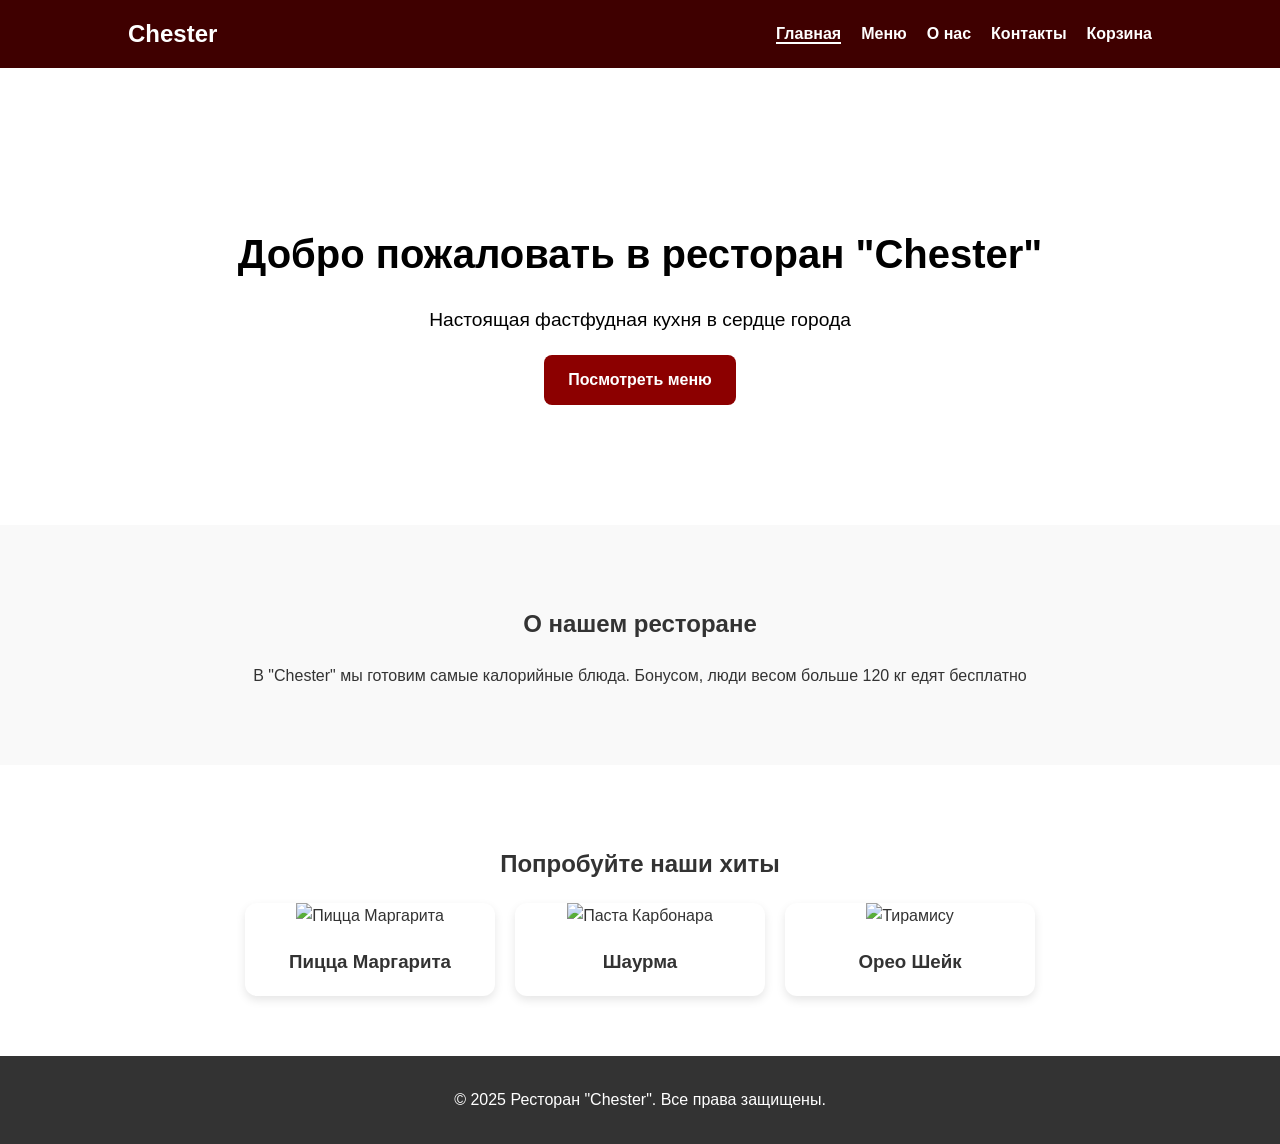
==== index.html @ 606f48c5 "добавленны картинки + ссылка на html меню" ====
<!DOCTYPE html>
<html lang="ru">
<head>
    <meta charset="UTF-8">
    <meta name="viewport" content="width=device-width, initial-scale=1.0">
    <title>Ресторан "Chester"</title>
    <link rel="stylesheet" href="styles.css">
    <link rel="preconnect" href="https://fonts.googleapis.com">
    <link rel="preconnect" href="https://fonts.gstatic.com" crossorigin>
    <link href="https://fonts.googleapis.com/css2?family=Montserrat:ital,wght@0,100..900;1,100..900&display=swap" rel="stylesheet">
</head>
<body>
    <!-- Шапка сайта -->
    <header>
        <div class="logo">Chester</div>
        <nav>
            <ul>
                <li><a href="index.html" class="active">Главная</a></li>
                <li><a href="menu.html">Меню</a></li>
                <li><a href="about.html">О нас</a></li>
                <li><a href="contacts.html">Контакты</a></li>
                <li><a href="cart.html">Корзина</a></li>
            </ul>
        </nav>
    </header>

    <!-- Главный баннер -->
    <section class="hero">
        <h1>Добро пожаловать в ресторан "Chester"</h1>
        <p>Настоящая фастфудная кухня в сердце города</p>
        <a href="menu.html" class="btn">Посмотреть меню</a>
    </section>

    <!-- О ресторане -->
    <section class="about">
        <h2>О нашем ресторане</h2>
        <p>
            В "Chester" мы готовим самые калорийные блюда.
            Бонусом, люди весом больше 120 кг едят бесплатно
        </p>
    </section>

    <!-- Популярные блюда -->
    <section class="popular">
        <h2>Попробуйте наши хиты</h2>
        <div class="cards">
            <div class="card">
                <img src="pizza.jpg" alt="Пицца Маргарита">
                <h3>Пицца Маргарита</h3>
            </div>
            <div class="card">
                <img src="shayrma.jpg" alt="Паста Карбонара">
                <h3>Шаурма</h3>
            </div>
            <div class="card">
                <img src="shake2.jpg" alt="Тирамису">
                <h3>Орео Шейк</h3>
            </div>
        </div>
    </section>

    <!-- Подвал -->
    <footer>
        <p>&copy; 2025 Ресторан "Chester". Все права защищены.</p>
    </footer>
</body>
</html>
---- styles.css ----
/* Общие стили */
body {
    font-family: Arial, sans-serif;
    margin: 0;
    padding: 0;
    color: #333;
    line-height: 1.6;
}

/* Шапка */
header {
    display: flex;
    justify-content: space-between;
    align-items: center;
    background: #3f0000;
    color: white;
    padding: 15px 10%;
}

header .logo {
    font-family: "Monteserrat", sans-serif;
    font-weight: 700;
    font-size: 1.5em;
}

nav ul {
    list-style: none;
    display: flex;
    gap: 20px;
    margin: 0;
    padding: 0;
}

nav a {
    color: white;
    text-decoration: none;
    font-weight: bold;
}

nav a.active,
nav a:hover {
    border-bottom: 2px solid white;
}

/* Герой-блок */
.hero {
    text-align: center;
    background: url("images/restaurant.jpg") no-repeat center center/cover;
    color: black;
    padding: 120px 20px;
}

.hero h1 {
    font-size: 2.5em;
    margin-bottom: 10px;
}

.hero p {
    font-size: 1.2em;
    margin-bottom: 20px;
}

.btn {
    display: inline-block;
    padding: 12px 24px;
    background: #8c0000;
    color: white;
    font-weight: bold;
    text-decoration: none;
    border-radius: 8px;
    transition: 0.3s;
}

.btn:hover {
    background: #590000;
}

/* Секции */
section {
    padding: 60px 10%;
    text-align: center;
}

.about {
    background: #f9f9f9;
}

/* Популярные блюда */
.cards {
    display: flex;
    justify-content: center;
    gap: 20px;
    flex-wrap: wrap;
}

.card {
    background: white;
    border-radius: 12px;
    box-shadow: 0 4px 10px rgba(0,0,0,0.1);
    overflow: hidden;
    width: 250px;
    transition: transform 0.3s;
}

.card:hover {
    transform: scale(1.05);
}

.card img {
    width: 100%;
    height: 160px;
    object-fit: cover;
}

/* Подвал */
footer {
    background: #333;
    color: white;
    text-align: center;
    padding: 15px;
}

/* Fonts */
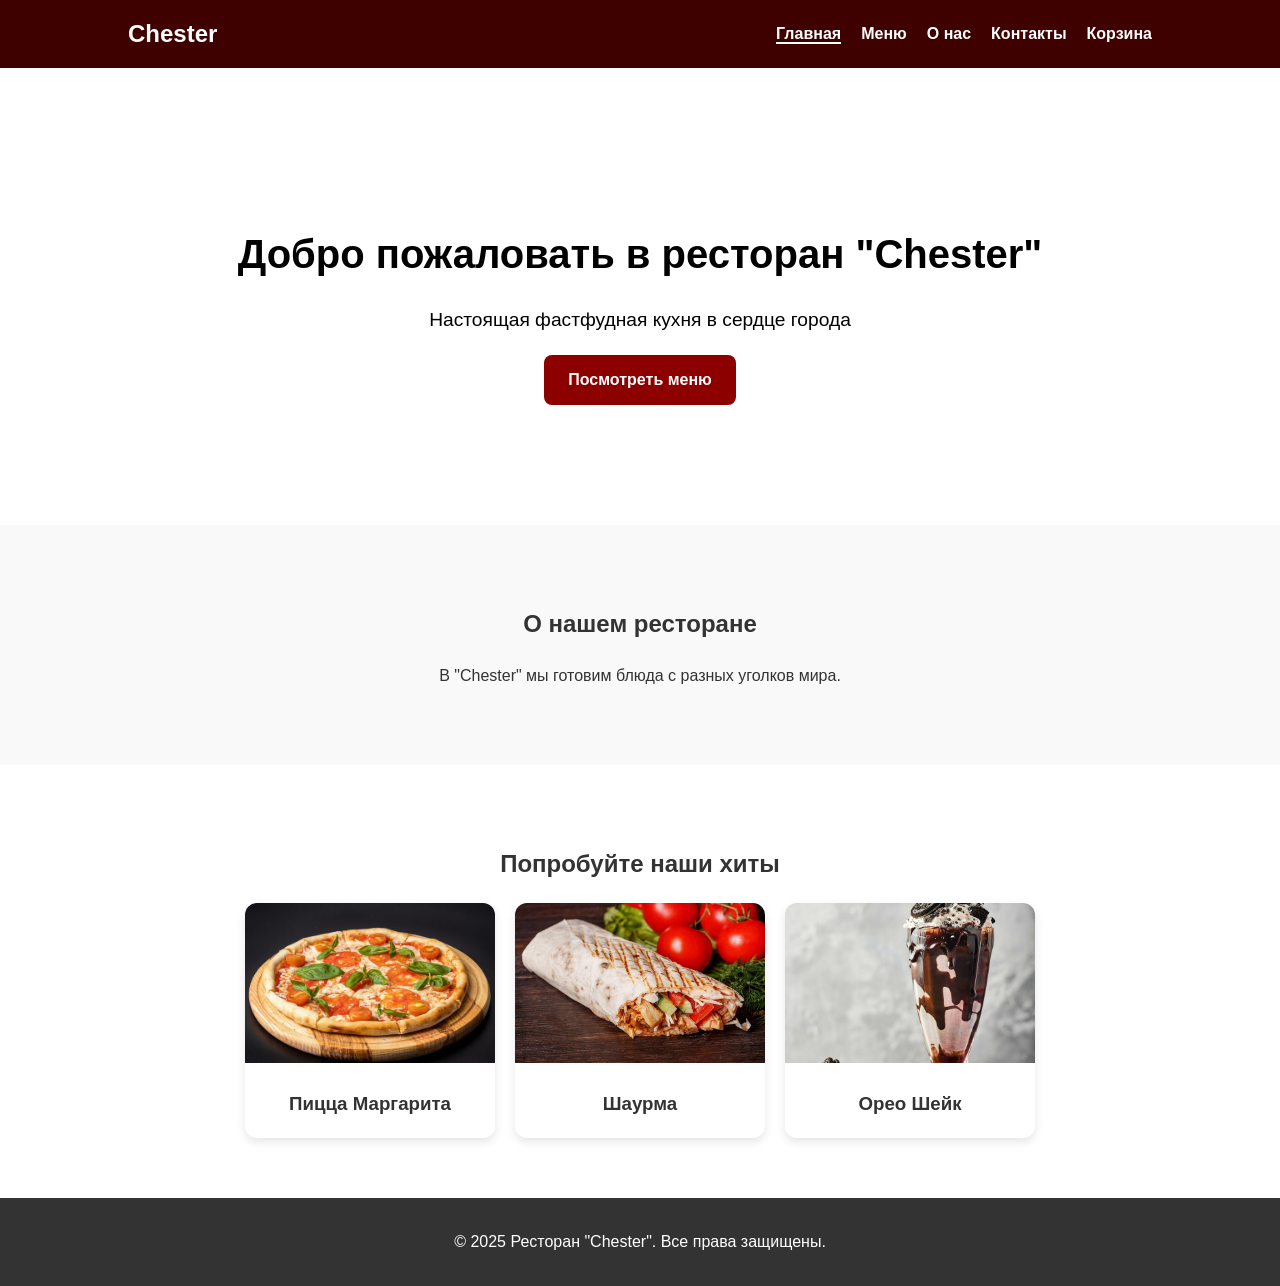
==== commit 78f6a9f3: "добавлены анимации наведения и бургер меню" ====
--- a/index.html
+++ b/index.html
@@ -13,7 +13,16 @@
     <!-- Шапка сайта -->
     <header>
         <div class="logo">Chester</div>
-        <nav>
+
+        <!-- Бургер -->
+        <div class="burger" id="burger">
+            <span></span>
+            <span></span>
+            <span></span>
+        </div>
+
+        <!-- Меню -->
+        <nav id="menu">
             <ul>
                 <li><a href="index.html" class="active">Главная</a></li>
                 <li><a href="menu.html">Меню</a></li>
@@ -35,8 +44,7 @@
     <section class="about">
         <h2>О нашем ресторане</h2>
         <p>
-            В "Chester" мы готовим самые калорийные блюда.
-            Бонусом, люди весом больше 120 кг едят бесплатно
+            В "Chester" мы готовим блюда с разных уголков мира.
         </p>
     </section>
 
@@ -49,11 +57,11 @@
                 <h3>Пицца Маргарита</h3>
             </div>
             <div class="card">
-                <img src="shayrma.jpg" alt="Паста Карбонара">
+                <img src="shayrma.jpg" alt="Шаурма">
                 <h3>Шаурма</h3>
             </div>
             <div class="card">
-                <img src="shake2.jpg" alt="Тирамису">
+                <img src="shake2.jpg" alt="Орео Шейк">
                 <h3>Орео Шейк</h3>
             </div>
         </div>
@@ -63,5 +71,24 @@
     <footer>
         <p>&copy; 2025 Ресторан "Chester". Все права защищены.</p>
     </footer>
+
+    <!-- Скрипт бургер-меню -->
+    <script>
+        const burger = document.getElementById('burger');
+        const menu = document.getElementById('menu');
+
+        burger.addEventListener('click', () => {
+            burger.classList.toggle('active');
+            menu.classList.toggle('active');
+        });
+
+        // Закрытие меню при клике на пункт (на мобильных)
+        document.querySelectorAll('#menu a').forEach(link => {
+            link.addEventListener('click', () => {
+                burger.classList.remove('active');
+                menu.classList.remove('active');
+            });
+        });
+    </script>
 </body>
 </html>
--- a/styles.css
+++ b/styles.css
@@ -9,6 +9,8 @@
 
 /* Шапка */
 header {
+    position: sticky;
+    top: 0;
     display: flex;
     justify-content: space-between;
     align-items: center;
@@ -102,6 +104,39 @@
     transition: transform 0.3s;
 }
 
+/* Стилизация контейнера */
+.custom-select {
+    position: relative;
+    width: 300px;
+    margin: 20px 0;
+}
+
+.custom-select select {
+    appearance: none; /* убираем стандартный стиль */
+    -webkit-appearance: none;
+    -moz-appearance: none;
+
+    width: 100%;
+    padding: 12px;
+    font-size: 16px;
+    border: 2px solid #8B0000;
+    border-radius: 8px;
+    background: white url("data:image/svg+xml;utf8,<svg fill='darkred' height='20' width='20' xmlns='http://www.w3.org/2000/svg'><polygon points='0,0 20,0 10,10'/></svg>") no-repeat right 10px center;
+    background-size: 16px;
+    cursor: pointer;
+    transition: 0.3s;
+}
+
+.custom-select select:hover {
+    border-color: #FFA500;
+}
+
+.custom-select select:focus {
+    outline: none;
+    border-color: #FFD700;
+    box-shadow: 0 0 5px rgba(255, 165, 0, 0.7);
+}
+
 .card:hover {
     transform: scale(1.05);
 }
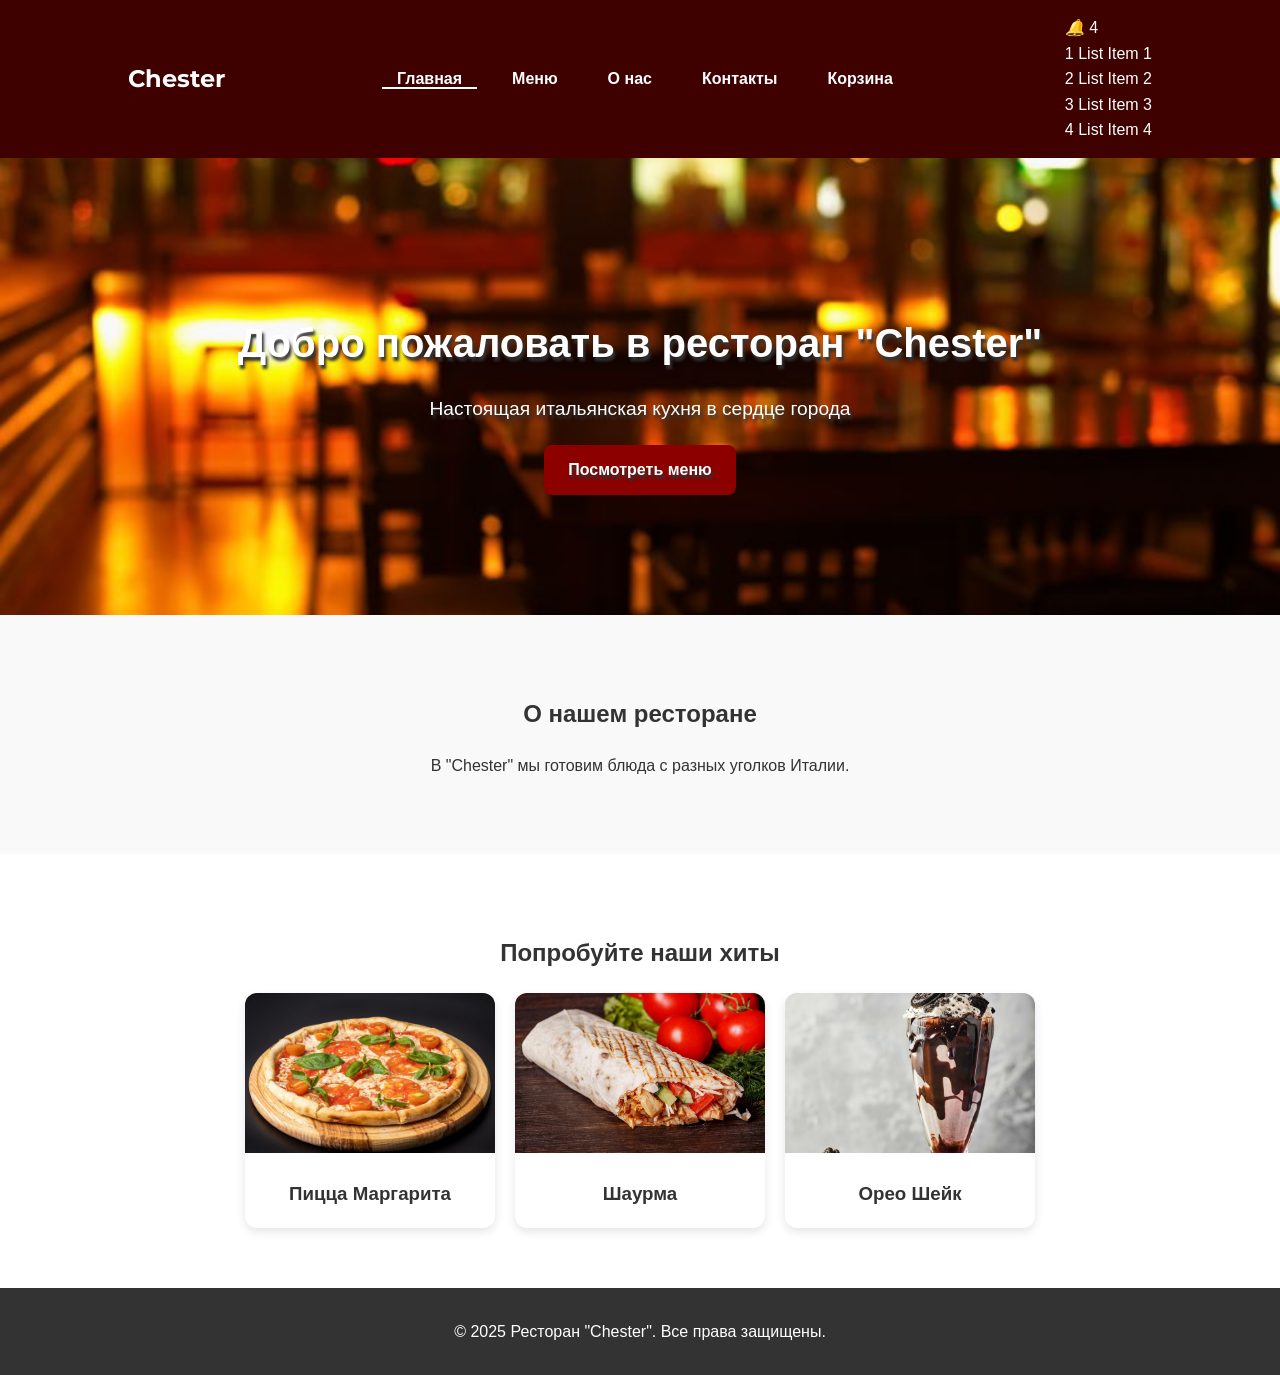
==== commit c9650b44: "изменения на главной странице" ====
--- a/index.html
+++ b/index.html
@@ -31,12 +31,24 @@
                 <li><a href="cart.html">Корзина</a></li>
             </ul>
         </nav>
+        <div class="notification">
+            <div class="icon">
+                <i class="bell">🔔</i>
+                <span class="count">4</span>
+            </div>
+            <div class="dropdown">
+                <div class="item">1  List Item 1</div>
+                <div class="item">2  List Item 2</div>
+                <div class="item">3  List Item 3</div>
+                <div class="item">4  List Item 4</div>
+            </div>
+        </div>
     </header>
 
     <!-- Главный баннер -->
     <section class="hero">
         <h1>Добро пожаловать в ресторан "Chester"</h1>
-        <p>Настоящая фастфудная кухня в сердце города</p>
+        <p>Настоящая итальянская кухня в сердце города</p>
         <a href="menu.html" class="btn">Посмотреть меню</a>
     </section>
 
@@ -44,7 +56,7 @@
     <section class="about">
         <h2>О нашем ресторане</h2>
         <p>
-            В "Chester" мы готовим блюда с разных уголков мира.
+            В "Chester" мы готовим блюда с разных уголков Италии.
         </p>
     </section>
 
--- a/styles.css
+++ b/styles.css
@@ -17,14 +17,36 @@
     background: #3f0000;
     color: white;
     padding: 15px 10%;
+    z-index: 1000;
 }
 
 header .logo {
-    font-family: "Monteserrat", sans-serif;
+    font-family: "Montserrat", sans-serif;
     font-weight: 700;
     font-size: 1.5em;
 }
 
+/* ---------- Бургер меню ---------- */
+.burger {
+    width: 30px;
+    height: 20px;
+    cursor: pointer;
+    position: relative;
+    display: flex;
+    flex-direction: column;
+    justify-content: space-between;
+    z-index: 1100;
+}
+
+.burger span {
+    display: block;
+    height: 3px;
+    background: white;
+    border-radius: 3px;
+    transition: 0.4s;
+}
+
+/* Панель меню */
 nav ul {
     list-style: none;
     display: flex;
@@ -44,11 +66,72 @@
     border-bottom: 2px solid white;
 }
 
-/* Герой-блок */
+/* Мобильное меню (скрытое по умолчанию) */
+nav {
+    position: fixed;
+    top: 0;
+    left: -260px;
+    height: 100vh;
+    background: white;
+    box-shadow: 2px 0 10px rgba(0,0,0,0.3);
+    display: flex;
+    flex-direction: column;
+    justify-content: center;
+    transition: left 0.4s ease;
+    z-index: 1000;
+}
+
+nav ul {
+    flex-direction: column;
+    align-items: flex-start;
+}
+
+nav a {
+    color: #3f0000;
+    padding: 15px 30px;
+    font-size: 1.2em;
+    width: 100%;
+    transition: background 0.3s, transform 0.3s;
+    opacity: 0;
+    transform: translateX(-20px);
+}
+
+/* Анимация появления пунктов */
+nav.active a {
+    opacity: 1;
+    transform: translateX(0);
+}
+nav.active a:nth-child(1) { transition-delay: 0.1s; }
+nav.active a:nth-child(2) { transition-delay: 0.2s; }
+nav.active a:nth-child(3) { transition-delay: 0.3s; }
+nav.active a:nth-child(4) { transition-delay: 0.4s; }
+
+nav a:hover {
+    background: #f0f0f0;
+}
+
+/* Активное состояние меню */
+nav.active {
+    left: 0;
+}
+
+/* Анимация бургера */
+.burger.active span:nth-child(1) {
+    transform: rotate(45deg) translateY(8px);
+}
+.burger.active span:nth-child(2) {
+    opacity: 0;
+}
+.burger.active span:nth-child(3) {
+    transform: rotate(-45deg) translateY(-8px);
+}
+
+/* ---------- Герой-блок ---------- */
 .hero {
     text-align: center;
-    background: url("images/restaurant.jpg") no-repeat center center/cover;
-    color: black;
+    background: url("restaurant.jpg") no-repeat center center/cover;
+    color: white;
+    text-shadow: 2px 4px 3px #333;
     padding: 120px 20px;
 }
 
@@ -76,6 +159,122 @@
 .btn:hover {
     background: #590000;
 }
+
+/* ТЕСТОВЫЕ КНОПКИ ДЛЯ ПРАКТИКИ*/
+
+.test-buttons {
+  display: flex;
+  gap: 20px;
+  justify-content: center;
+  align-items: center;
+  margin: 80px 0;
+  flex-wrap: wrap;
+}
+
+/* Общие базовые стили */
+.test-buttons button {
+  position: relative;
+  font-family: "Montserrat", sans-serif;
+  font-size: 16px;
+  font-weight: 600;
+  padding: 12px 28px;
+  color: white;
+  border: none;
+  cursor: pointer;
+  overflow: hidden;
+  border-radius: 10px;
+  transition: transform 0.3s ease, background-color 0.3s ease;
+}
+
+/* ====== 1. Подъём при наведении ====== */
+.test-btn1 {
+  background-color: #8e44ad;
+}
+.test-btn1:hover {
+  transform: translateY(-5px);
+  background-color: #9b59b6;
+}
+
+/* ====== 2. Скользящая подсветка ====== */
+.test-btn2 {
+  background-color: #e67e22;
+}
+.test-btn2::before {
+  content: "";
+  position: absolute;
+  top: 0;
+  left: -100%;
+  width: 100%;
+  height: 100%;
+  background: rgba(255,255,255,0.2);
+  transition: left 0.4s ease;
+}
+.test-btn2:hover::before {
+  left: 100%;
+}
+
+/* ====== 3. Рамка при наведении ====== */
+.test-btn3 {
+  background-color: #16a085;
+}
+.test-btn3::before,
+.test-btn3::after {
+  content: "";
+  position: absolute;
+  width: 0;
+  height: 2px;
+  background: white;
+  transition: all 0.3s ease;
+}
+.test-btn3::before {
+  top: 0;
+  left: 0;
+}
+.test-btn3::after {
+  bottom: 0;
+  right: 0;
+}
+.test-btn3:hover::before,
+.test-btn3:hover::after {
+  width: 100%;
+}
+.test-btn3:hover {
+  transform: scale(1.05);
+  background-color: #1abc9c;
+}
+
+/* ====== 4. Вращающийся градиент ====== */
+.test-btn4 {
+  background-color: #8e44ad;
+  z-index: 1;
+}
+.test-btn4::before {
+  content: "";
+  position: absolute;
+  top: -50%;
+  left: -50%;
+  width: 200%;
+  height: 200%;
+  background: conic-gradient(from 180deg, #ff6f61, #f1c40f, #16a085, #9b59b6, #ff6f61);
+  transform: rotate(0deg);
+  transition: transform 0.6s linear;
+  z-index: 0;
+}
+.test-btn4::after {
+  content: "";
+  position: absolute;
+  inset: 3px;
+  background-color: #8e44ad;
+  border-radius: 8px;
+  z-index: 1;
+}
+.test-btn4:hover::before {
+  transform: rotate(360deg);
+}
+.test-btn4:hover {
+  transform: scale(1.05);
+}
+
 
 /* Секции */
 section {
@@ -104,6 +303,16 @@
     transition: transform 0.3s;
 }
 
+.card:hover {
+    transform: scale(1.05);
+}
+
+.card img {
+    width: 100%;
+    height: 160px;
+    object-fit: cover;
+}
+
 /* Стилизация контейнера */
 .custom-select {
     position: relative;
@@ -112,7 +321,7 @@
 }
 
 .custom-select select {
-    appearance: none; /* убираем стандартный стиль */
+    appearance: none;
     -webkit-appearance: none;
     -moz-appearance: none;
 
@@ -137,16 +346,13 @@
     box-shadow: 0 0 5px rgba(255, 165, 0, 0.7);
 }
 
-.card:hover {
-    transform: scale(1.05);
-}
-
-.card img {
+.menu img{
     width: 100%;
     height: 160px;
     object-fit: cover;
 }
 
+
 /* Подвал */
 footer {
     background: #333;
@@ -157,3 +363,32 @@
 
 /* Fonts */
 
+/* ---------- Адаптивность ---------- */
+@media (min-width: 700px) {
+    .burger {
+        display: none;
+    }
+
+    nav {
+        position: static;
+        background: transparent;
+        height: auto;
+        flex-direction: row;
+        justify-content: flex-end;
+        box-shadow: none;
+        left: 0;
+    }
+
+    nav ul {
+        flex-direction: row;
+        align-items: center;
+    }
+
+    nav a {
+        color: white;
+        opacity: 1;
+        transform: translateX(0);
+        font-size: 1em;
+        padding: 0 15px;
+    }
+}
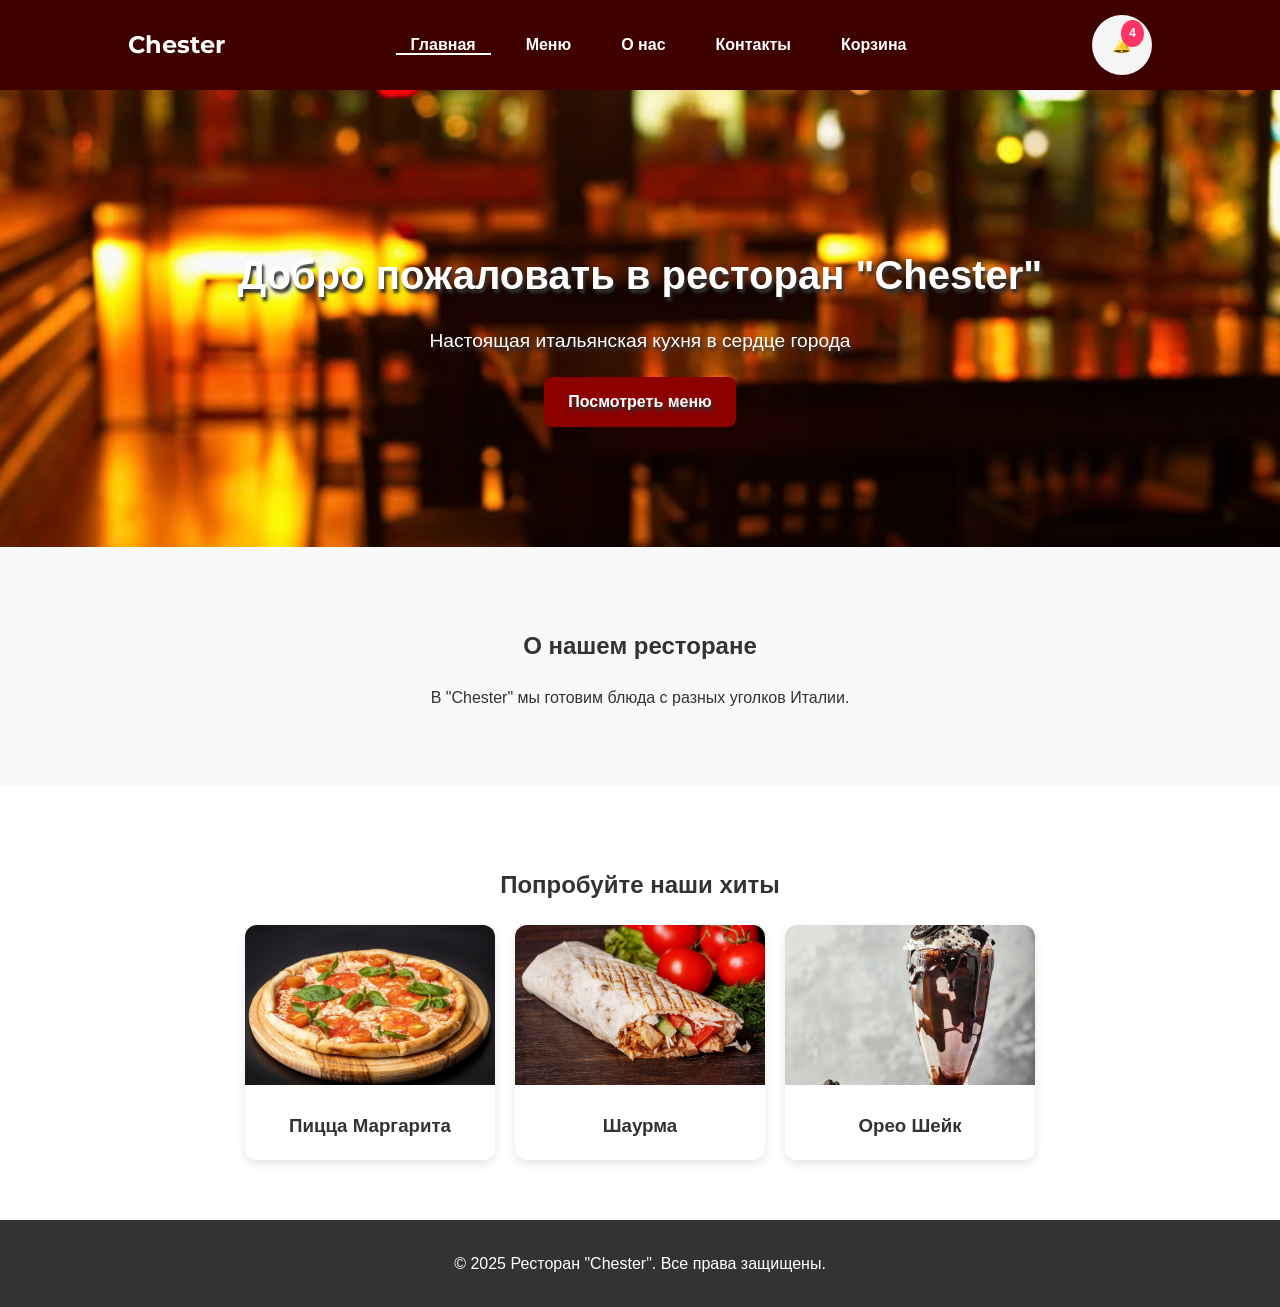
==== commit ea01722b: "логин через prompt" ====
--- a/index.html
+++ b/index.html
@@ -9,6 +9,41 @@
     <link rel="preconnect" href="https://fonts.gstatic.com" crossorigin>
     <link href="https://fonts.googleapis.com/css2?family=Montserrat:ital,wght@0,100..900;1,100..900&display=swap" rel="stylesheet">
 </head>
+
+<script>
+// ЗАДАНИЕ 1: Регистрация
+if (confirm("Желаете пройти регистрацию на сайте?")) {
+    alert("Круто!");
+} else {
+    alert("Попробуй ещё раз.");
+}
+</script>
+
+<script>
+// ЗАДАНИЕ 2: Логин и пароль через prompt
+
+let login = prompt("Введите логин:");
+
+if (login === null || login === "") {
+    alert("Отменено");
+} else if (login === "Админ") {
+
+    let pass = prompt("Введите пароль:");
+
+    if (pass === null || pass === "") {
+        alert("Отменено");
+    } else if (pass === "Я главный") {
+        alert("Здравствуйте!");
+    } else {
+        alert("Неверный пароль");
+    }
+
+} else {
+    alert("Я вас не знаю");
+}
+</script>
+
+
 <body>
     <!-- Шапка сайта -->
     <header>
--- a/styles.css
+++ b/styles.css
@@ -275,6 +275,83 @@
   transform: scale(1.05);
 }
 
+/* Колокол (уведомления) */
+.notification {
+  position: relative;
+}
+
+.icon {
+  background: #f5f5f5;
+  border-radius: 50%;
+  width: 60px;
+  height: 60px;
+  display: flex;
+  justify-content: center;
+  align-items: center;
+  cursor: pointer;
+  position: relative;
+  transition: transform 0.3s ease;
+}
+
+.icon:hover {
+  transform: scale(1.05);
+}
+
+.count {
+  background: #ff3366;
+  color: white;
+  font-weight: bold;
+  border-radius: 50%;
+  padding: 4px 8px;
+  font-size: 12px;
+  position: absolute;
+  top: 5px;
+  right: 8px;
+}
+
+.dropdown {
+  position: absolute;
+  top: 70px;
+  right: 0;
+  width: 220px;
+  background: #ffffff;
+  border-radius: 16px;
+  box-shadow: 0 8px 20px rgba(0,0,0,0.3);
+  overflow: hidden;
+  opacity: 0;
+  transform: translateY(-10px);
+  pointer-events: none;
+  transition: all 0.3s ease;
+}
+
+.notification:hover .dropdown {
+  opacity: 1;
+  transform: translateY(0);
+  pointer-events: auto;
+}
+
+.dropdown .item {
+  padding: 12px 16px;
+  display: flex;
+  align-items: center;
+  gap: 8px;
+  color: #333;
+  font-weight: 500;
+  border-bottom: 1px solid #eee;
+}
+
+.dropdown .item:last-child {
+  border-bottom: none;
+}
+
+.dropdown .item.active {
+  background-color: #f3f3f3;
+  font-weight: bold;
+}
+
+.dropdown .item:hover {
+  background-color: #8a0707;
+}
 
 /* Секции */
 section {
@@ -352,6 +429,237 @@
     object-fit: cover;
 }
 
+/* ---------- СЕКЦИЯ О НАС ---------- */
+.about-section {
+    padding: 60px 10%;
+    background: #f9f9f9;
+}
+
+.about-content {
+    display: flex;
+    flex-wrap: wrap;
+    align-items: center;
+    justify-content: center;
+    gap: 40px;
+}
+
+.about-image {
+    width: 400px;
+    border-radius: 12px;
+    box-shadow: 0 6px 15px rgba(0, 0, 0, 0.15);
+    transition: transform 0.4s ease, box-shadow 0.4s ease;
+}
+
+.about-image:hover {
+    transform: scale(1.05);
+    box-shadow: 0 10px 25px rgba(139, 0, 0, 0.3);
+}
+
+.about-text {
+    max-width: 600px;
+    text-align: left;
+}
+
+.about-text h2 {
+    color: #8c0000;
+    margin-bottom: 10px;
+}
+
+.about-text p {
+    margin-bottom: 20px;
+    line-height: 1.6;
+}
+
+/* ---------- СЕКЦИЯ КОМАНДЫ ---------- */
+.team {
+    padding: 60px 10%;
+    background: #fff;
+    text-align: center;
+}
+
+.team-grid {
+    display: flex;
+    flex-wrap: wrap;
+    justify-content: center;
+    gap: 30px;
+    margin-top: 30px;
+}
+
+.team-member {
+    position: relative;
+    overflow: hidden;
+    width: 280px;
+    border-radius: 12px;
+    box-shadow: 0 4px 10px rgba(0,0,0,0.1);
+    transition: transform 0.3s ease;
+}
+
+.team-member:hover {
+    transform: translateY(-10px);
+}
+
+/* Фото сотрудников */
+.team-member img {
+    width: 100%;
+    height: 360px;
+    object-fit: cover;
+    display: block;
+    border-radius: 12px;
+    transition: transform 0.4s ease;
+}
+
+/* Наплывающий красный градиент при наведении */
+.team-member::before {
+    content: "";
+    position: absolute;
+    inset: 0;
+    background: linear-gradient(180deg, rgba(139, 0, 0, 0.6), rgba(139, 0, 0, 0.85));
+    opacity: 0;
+    transform: scale(1.1);
+    transition: opacity 0.4s ease, transform 0.4s ease;
+    border-radius: 12px;
+}
+
+/* Текст поверх картинки */
+.team-member h3, 
+.team-member p {
+    position: absolute;
+    left: 50%;
+    transform: translateX(-50%);
+    color: white;
+    opacity: 0;
+    transition: opacity 0.4s ease, transform 0.4s ease;
+}
+
+.team-member h3 {
+    top: 45%;
+    font-size: 1.4em;
+    font-weight: 700;
+}
+
+.team-member p {
+    padding: 25px;
+    top: 60%;
+    font-size: 1em;
+}
+
+/* Анимация при наведении */
+.team-member:hover::before {
+    opacity: 1;
+    transform: scale(1);
+}
+
+.team-member:hover h3,
+.team-member:hover p {
+    opacity: 1;
+    transform: translate(-50%, 0);
+}
+
+/* Адаптивность */
+@media (max-width: 768px) {
+    .about-content {
+        flex-direction: column;
+        text-align: center;
+    }
+
+    .about-image {
+        width: 100%;
+        max-width: 500px;
+    }
+
+    .team-grid {
+        flex-direction: column;
+    }
+}
+
+/* ----- Контактная форма — стиль ----- */
+
+.contact-form form {
+    display: flex;
+    flex-direction: column;
+    gap: 15px;
+}
+
+.contact-form button {
+    width: 100%;
+}
+
+.contact-form input,
+.contact-form textarea {
+    width: 100%;
+    padding: 14px 16px;
+    border: 2px solid #ddd;
+    border-radius: 10px;
+    font-size: 16px;
+    font-family: inherit;
+    transition: 0.3s;
+}
+
+.contact-form input:focus,
+.contact-form textarea:focus {
+    border-color: #ff3b2f;
+    box-shadow: 0 0 5px rgba(255, 59, 47, 0.4);
+}
+
+.contact-form button {
+    padding: 14px;
+    border: none;
+    background: #ff3b2f;
+    color: white;
+    font-size: 17px;
+    border-radius: 10px;
+    cursor: pointer;
+    transition: 0.3s;
+    font-weight: 600;
+}
+
+.contact-form button:hover {
+    background: #e23329;
+    transform: translateY(-2px);
+}
+
+.contact-form button:disabled {
+    background: #aaa;
+    cursor: default;
+    transform: none;
+}
+
+/* Уведомление об успешной отправке */
+.form-success {
+    margin-top: 20px;
+    padding: 15px;
+    background: #e0ffe4;
+    border-left: 5px solid #2ecc71;
+    border-radius: 8px;
+    color: #1f7a3a;
+    font-size: 16px;
+    font-weight: 500;
+    opacity: 0;
+    transform: translateY(10px);
+    transition: 0.4s;
+}
+
+.form-success.show {
+    opacity: 1;
+    transform: translateY(0);
+}
+
+/* Галочка-анимация */
+.checkmark {
+    display: inline-block;
+    font-weight: bold;
+    margin-right: 5px;
+    opacity: 0;
+    transform: scale(0.3);
+    transition: 0.3s;
+}
+
+.checkmark.show {
+    opacity: 1;
+    transform: scale(1);
+}
+
+
 
 /* Подвал */
 footer {
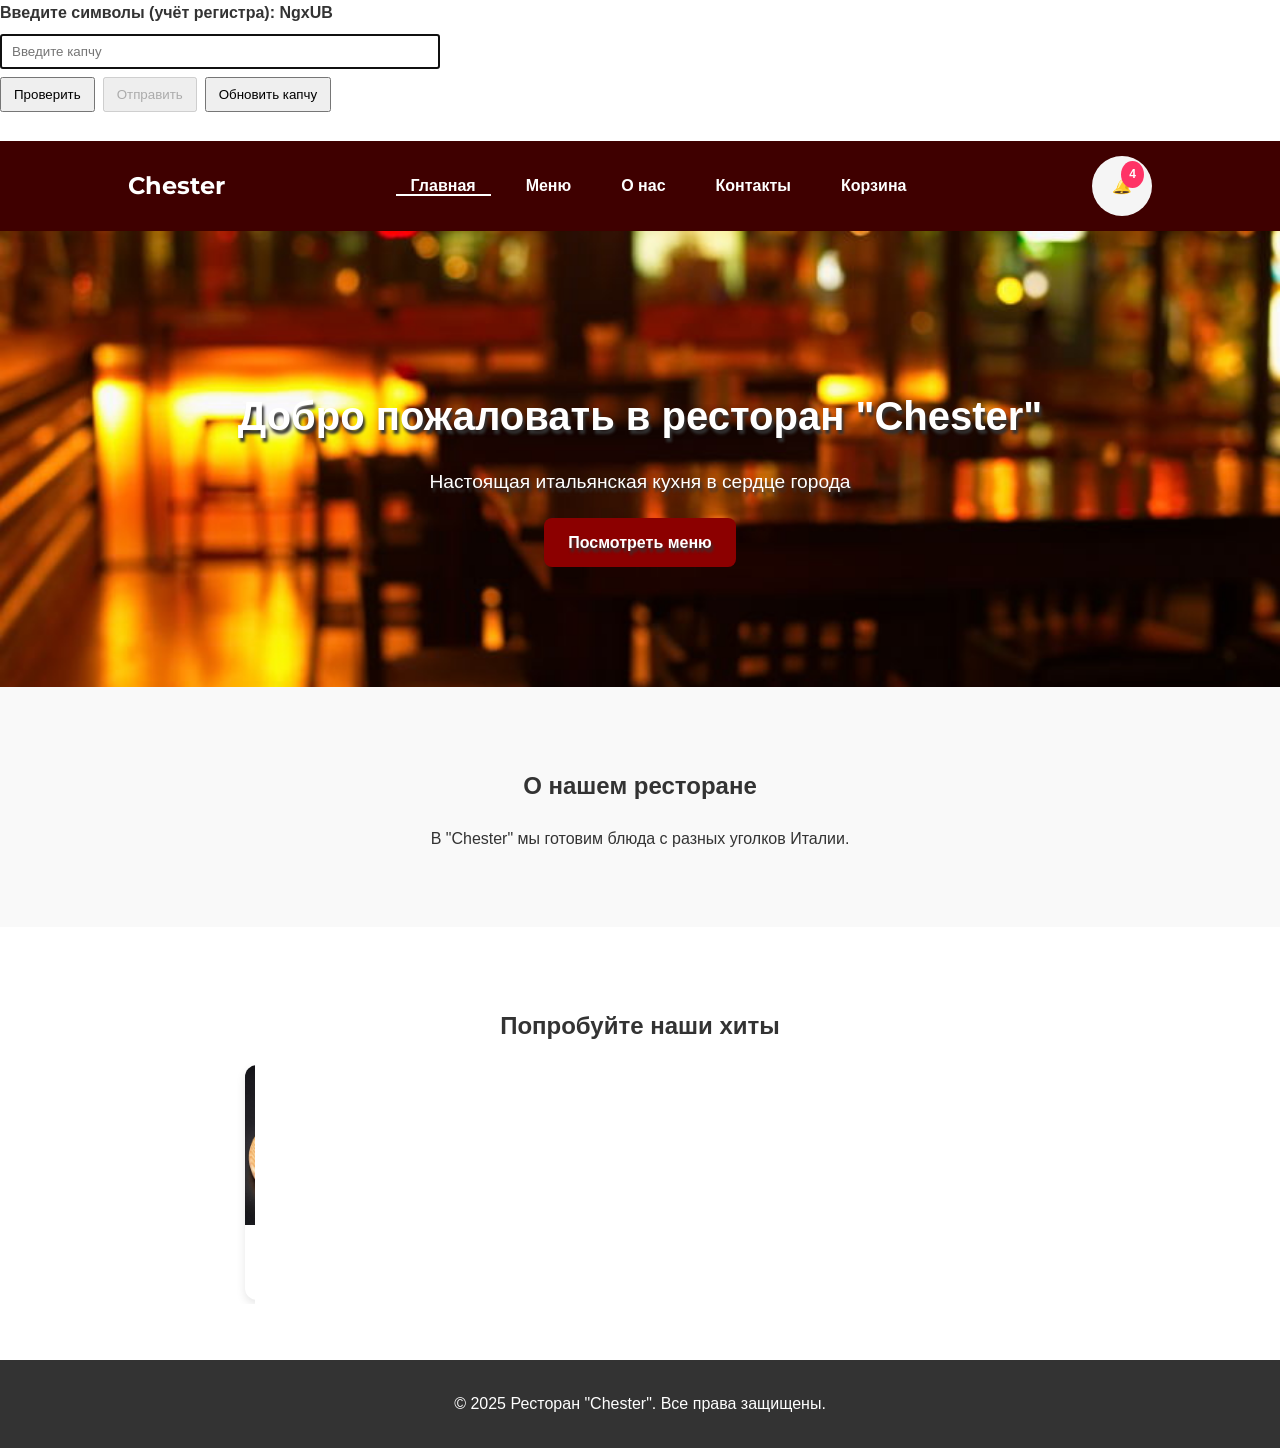
==== commit 63aecf1c: "добавлена капча" ====
--- a/index.html
+++ b/index.html
@@ -41,6 +41,160 @@
 } else {
     alert("Я вас не знаю");
 }
+</script>
+
+<!-- CAPTCHA: letters -> if wrong -> math captcha -->
+<div id="captchaWrap" style="max-width:440px">
+  <div id="captchaBox" style="margin-bottom:8px; font-weight:600;"></div>
+
+  <input id="captchaInput" type="text" placeholder="Введите капчу" autocomplete="off"
+         style="padding:8px 10px; width:100%; box-sizing:border-box; margin-bottom:8px;" />
+
+  <div style="display:flex; gap:8px; align-items:center">
+    <button id="checkBtn" type="button" style="padding:8px 12px">Проверить</button>
+    <button id="sendBtn" disabled type="button" style="padding:8px 12px">Отправить</button>
+    <button id="refreshBtn" type="button" style="padding:8px 12px">Обновить капчу</button>
+  </div>
+
+  <div id="error" style="color:#b00020; margin-top:10px; min-height:1.2em;"></div>
+</div>
+
+<script>
+/* утилита: возвращает true, если объект пустой */
+function isEmpty(obj) {
+  for (let k in obj) return false;
+  return true;
+}
+
+/* Элементы */
+const captchaBox = document.getElementById('captchaBox');
+const input = document.getElementById('captchaInput');
+const checkBtn = document.getElementById('checkBtn');
+const sendBtn = document.getElementById('sendBtn');
+const refreshBtn = document.getElementById('refreshBtn');
+const errorDiv = document.getElementById('error');
+
+let currentCaptcha = '';
+let mode = 'letters'; // 'letters' или 'math'
+
+/* Генерация буквенной капчи (смешанный регистр, без похожих символов) */
+function generateLettersCaptcha(len = 5) {
+  const chars = 'ABCDEFGHJKLMNPQRSTUVWXYZabcdefghijkmnpqrstuvwxyz'; // без 0 O I l
+  let s = '';
+  for (let i = 0; i < len; i++) {
+    s += chars[Math.floor(Math.random() * chars.length)];
+  }
+  currentCaptcha = s;
+  mode = 'letters';
+  captchaBox.textContent = `Введите символы (учёт регистра): ${s}`;
+  input.value = '';
+  errorDiv.textContent = '';
+  sendBtn.disabled = true;
+  input.focus();
+}
+
+/* Генерация математической капчи: N + M */
+function generateMathCaptcha() {
+  const a = Math.floor(Math.random() * 9) + 1; // 1..9
+  const b = Math.floor(Math.random() * 9) + 1;
+  currentCaptcha = String(a + b); // ответ в виде строки
+  mode = 'math';
+  captchaBox.textContent = `Решите пример: ${a} + ${b} = ?`;
+  input.value = '';
+  errorDiv.textContent = '';
+  sendBtn.disabled = true;
+  input.focus();
+}
+
+/* обновить капчу (по умолчанию - буквенная) */
+function refreshCaptcha() {
+  generateLettersCaptcha();
+}
+
+/* Проверка ввода.
+   Для букв: проверяем только если длина ввода === длине капчи (чтобы не ругаться по первому символу).
+   Для числовой: можно проверять при любом вводе, но лучше при нажатии "Проверить" или когда строка не пустая.
+*/
+function validateInputTry() {
+  const val = input.value.trim();
+
+  // защита: пустой ввод
+  if (val === '') {
+    errorDiv.textContent = '';
+    sendBtn.disabled = true;
+    return;
+  }
+
+  if (mode === 'letters') {
+    // сравнение строгое, с учётом регистра
+    if (val.length < currentCaptcha.length) {
+      // ещё рано — не показываем ошибку
+      errorDiv.textContent = '';
+      sendBtn.disabled = true;
+      return;
+    }
+
+    if (val === currentCaptcha) {
+      errorDiv.style.color = 'green';
+      errorDiv.textContent = 'Капча введена верно — можно отправлять.';
+      sendBtn.disabled = false;
+    } else {
+      // неверно — переключаем на математическую капчу
+      errorDiv.style.color = '#b00020';
+      errorDiv.textContent = 'Неверно! Переходим к математической капче...';
+      sendBtn.disabled = true;
+
+      // небольшая пауза — чтобы пользователь увидел сообщение, затем сменим капчу
+      setTimeout(() => {
+        generateMathCaptcha();
+      }, 900);
+    }
+  } else if (mode === 'math') {
+    // для math: сравнить численно (позволяем вводить пробелы)
+    if (val === currentCaptcha) {
+      errorDiv.style.color = 'green';
+      errorDiv.textContent = 'Капча пройдена — можно отправлять.';
+      sendBtn.disabled = false;
+    } else {
+      errorDiv.style.color = '#b00020';
+      errorDiv.textContent = 'Неверный ответ. Попробуйте снова или обновите капчу.';
+      sendBtn.disabled = true;
+      // не переключаем обратно автоматически — даём шанс попробовать ещё раз
+    }
+  }
+}
+
+/* Обработчики */
+input.addEventListener('input', () => {
+  // при вводе не валидируем немедленно, только вызываем "предпроверку" (validateInputTry)
+  validateInputTry();
+});
+
+input.addEventListener('keydown', (e) => {
+  if (e.key === 'Enter') {
+    // нажали Enter — проверьте сейчас
+    e.preventDefault();
+    validateInputTry();
+  }
+});
+
+checkBtn.addEventListener('click', () => {
+  validateInputTry();
+});
+
+refreshBtn.addEventListener('click', () => {
+  refreshCaptcha();
+});
+
+/* Пример "отправки" */
+sendBtn.addEventListener('click', () => {
+  alert('Форма отправлена (симуляция).');
+  // после отправки можно обновить капчу
+  generateLettersCaptcha();
+});
+
+/* Инициализация первой капчи */
+generateLettersCaptcha();
 </script>
 
 
--- a/styles.css
+++ b/styles.css
@@ -163,6 +163,7 @@
 /* ТЕСТОВЫЕ КНОПКИ ДЛЯ ПРАКТИКИ*/
 
 .test-buttons {
+    padding: 5px;
   display: flex;
   gap: 20px;
   justify-content: center;
@@ -659,6 +660,29 @@
     transform: scale(1);
 }
 
+.like-box {
+    display: flex;
+    justify-content: center;
+    margin-top: 40px;
+}
+
+.like-btn {
+    font-size: 20px;
+    padding: 15px 40px;
+    background: white;
+    border: 2px solid #ff4a4a;
+    border-radius: 12px;
+    cursor: pointer;
+    transition: 0.3s;
+}
+
+.like-btn.active {
+    background: #ff4a4a;
+    color: white;
+    border-color: #ff4a4a;
+    transform: scale(1.05);
+}
+
 
 
 /* Подвал */
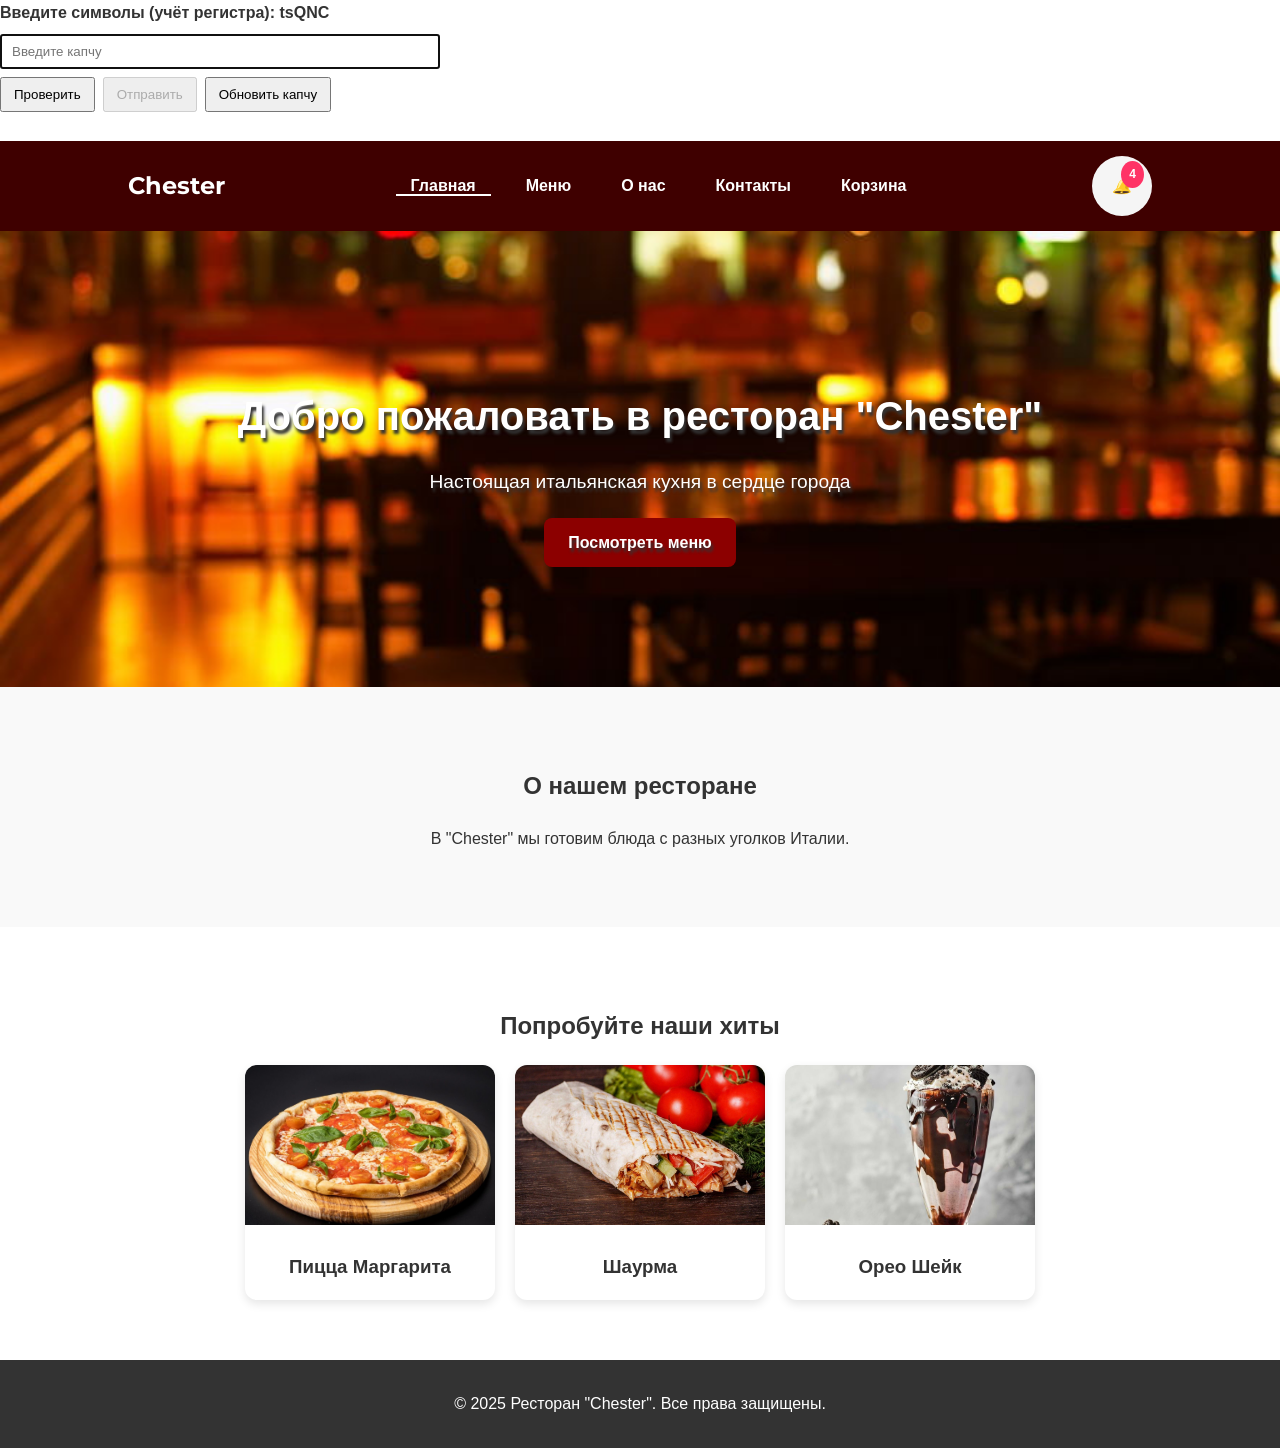
==== commit e7c76981: "правки" ====
--- a/index.html
+++ b/index.html
@@ -43,7 +43,7 @@
 }
 </script>
 
-<!-- CAPTCHA: letters -> if wrong -> math captcha -->
+<!-- CAPTCHA -->
 <div id="captchaWrap" style="max-width:440px">
   <div id="captchaBox" style="margin-bottom:8px; font-weight:600;"></div>
 
@@ -79,7 +79,7 @@
 
 /* Генерация буквенной капчи (смешанный регистр, без похожих символов) */
 function generateLettersCaptcha(len = 5) {
-  const chars = 'ABCDEFGHJKLMNPQRSTUVWXYZabcdefghijkmnpqrstuvwxyz'; // без 0 O I l
+  const chars = 'ABCDEFGHJKLMNPQRSTUVWXYZabcdefghijkmnpqrstuvwxyz';
   let s = '';
   for (let i = 0; i < len; i++) {
     s += chars[Math.floor(Math.random() * chars.length)];
@@ -128,7 +128,6 @@
   if (mode === 'letters') {
     // сравнение строгое, с учётом регистра
     if (val.length < currentCaptcha.length) {
-      // ещё рано — не показываем ошибку
       errorDiv.textContent = '';
       sendBtn.disabled = true;
       return;
@@ -188,7 +187,7 @@
 
 /* Пример "отправки" */
 sendBtn.addEventListener('click', () => {
-  alert('Форма отправлена (симуляция).');
+  alert('Форма отправлена');
   // после отправки можно обновить капчу
   generateLettersCaptcha();
 });
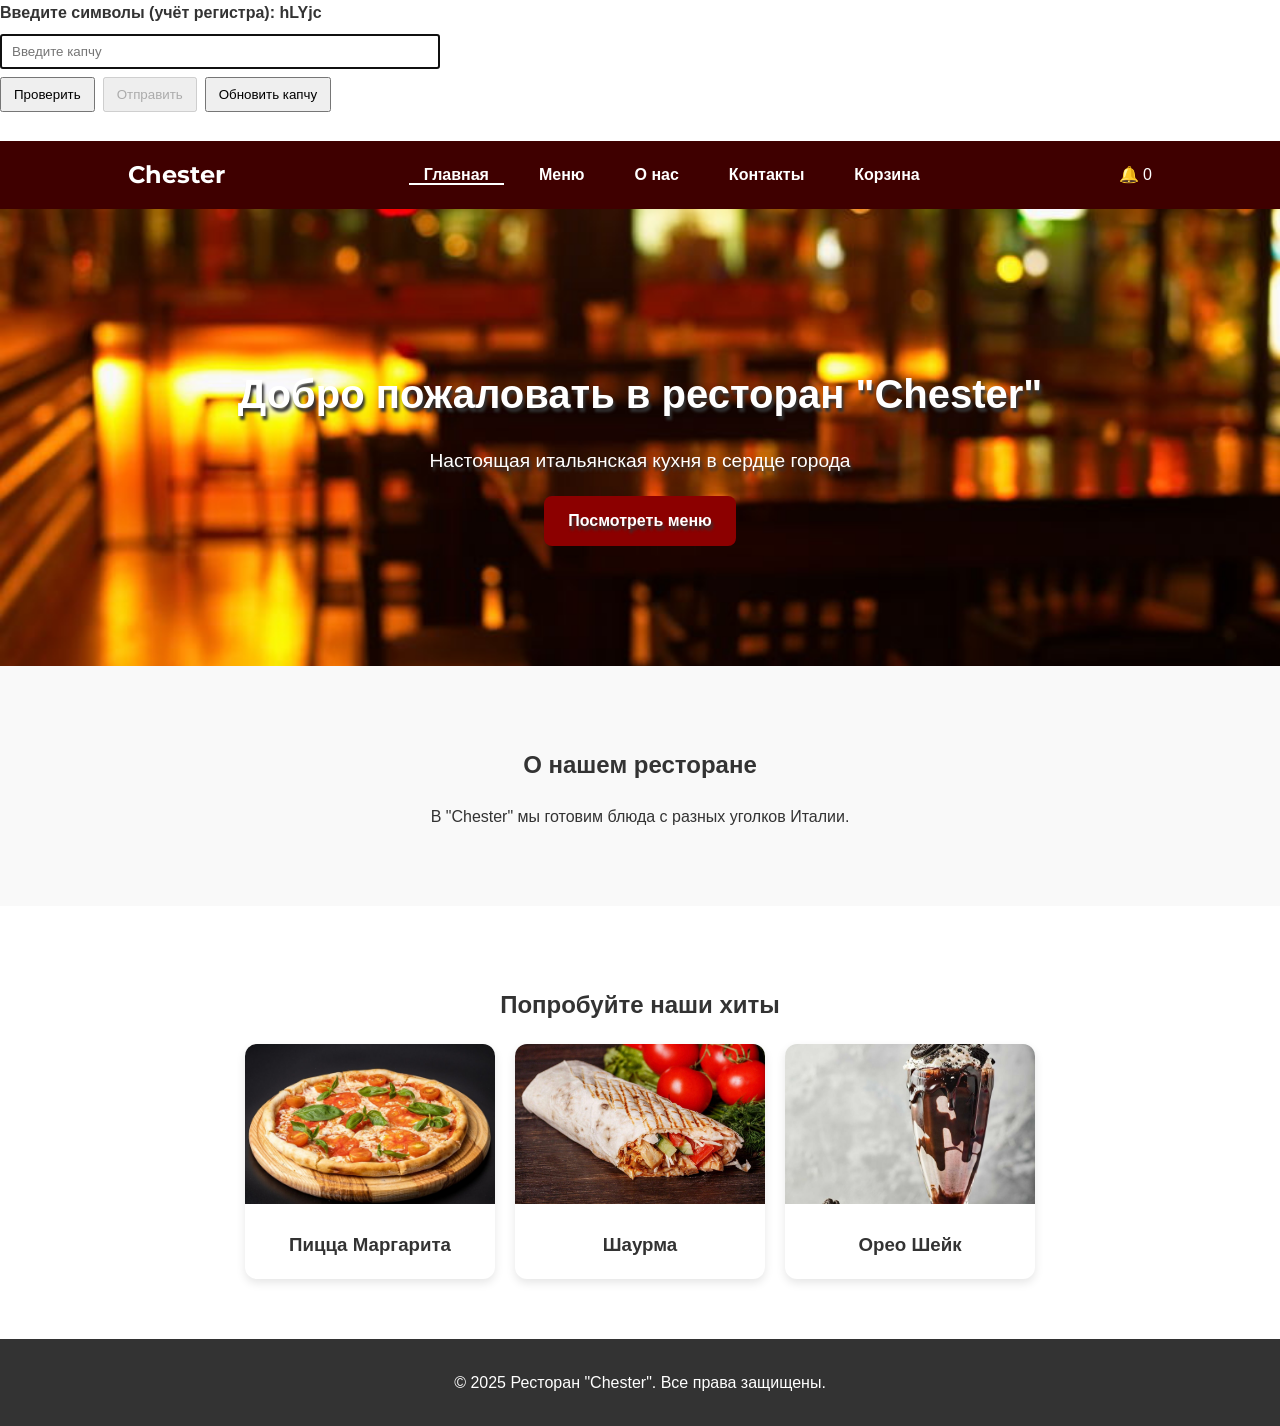
==== commit cb3ded31: "нотификейшн" ====
--- a/index.html
+++ b/index.html
@@ -219,18 +219,15 @@
                 <li><a href="cart.html">Корзина</a></li>
             </ul>
         </nav>
-        <div class="notification">
-            <div class="icon">
-                <i class="bell">🔔</i>
-                <span class="count">4</span>
-            </div>
-            <div class="dropdown">
-                <div class="item">1  List Item 1</div>
-                <div class="item">2  List Item 2</div>
-                <div class="item">3  List Item 3</div>
-                <div class="item">4  List Item 4</div>
-            </div>
-        </div>
+        <div class="notifications-panel">
+          <div id="notify-btn" class="notify-button">
+            🔔
+            <span id="notify-count" class="notify-count">0</span>
+          </div>
+
+        <div id="notifications-list" class="notifications-list"></div>
+</div>
+
     </header>
 
     <!-- Главный баннер -->
@@ -290,5 +287,48 @@
             });
         });
     </script>
+<script>
+// ====== УВЕДОМЛЕНИЯ ======
+let notifyCount = 0;
+let intervalId;
+
+// Функция добавления уведомления
+function showNotification(text) {
+    const box = document.getElementById("notifications-list");
+
+    const elem = document.createElement("div");
+    elem.className = "notification-item";
+    elem.textContent = text;
+
+    box.appendChild(elem);
+
+    // исчезает через 1.5 сек
+    setTimeout(() => elem.remove(), 1500);
+}
+
+// Старт авто-уведомлений каждые 3 секунды
+function startNotifications() {
+    intervalId = setInterval(() => {
+        notifyCount++;
+        document.getElementById("notify-count").textContent = notifyCount;
+
+        showNotification("Новое уведомление #" + notifyCount);
+    }, 3000);
+}
+
+startNotifications();
+
+// Пауза уведомлений на 10 сек
+document.getElementById("notify-btn").addEventListener("click", () => {
+    clearInterval(intervalId);
+    showNotification("Пауза на 10 секунд...");
+
+    setTimeout(() => {
+        startNotifications();
+        showNotification("Счётчик возобновлён!");
+    }, 10000);
+});
+</script>
+
 </body>
 </html>
--- a/styles.css
+++ b/styles.css
@@ -683,7 +683,210 @@
     transform: scale(1.05);
 }
 
-
+.add-to-cart {
+    margin-top: 10px;
+    background: #8c0000;
+    color: white;
+    padding: 10px 20px;
+    border-radius: 10px;
+    border: none;
+    cursor: pointer;
+    font-weight: 600;
+    transition: .3s ease;
+}
+
+.add-to-cart:hover {
+    background: #590000;
+}
+
+/* Likes.html */
+
+.likes-container {
+            max-width: 1200px;
+            margin: 120px auto 40px;
+            padding: 0 20px;
+        }
+
+        .likes-title {
+            font-size: 40px;
+            font-weight: 700;
+            margin-bottom: 40px;
+            text-align: center;
+            color: #222;
+        }
+
+        .likes-grid {
+            display: grid;
+            grid-template-columns: repeat(auto-fit, minmax(260px, 1fr));
+            gap: 25px;
+        }
+
+        .like-card {
+            position: relative;
+            overflow: hidden;
+            border-radius: 15px;
+            background: #fff;
+            box-shadow: 0 4px 15px rgba(0,0,0,0.1);
+            transition: transform .3s ease;
+        }
+
+        .like-card:hover {
+            transform: translateY(-5px);
+        }
+
+        .like-card img {
+            width: 100%;
+            height: 200px;
+            object-fit: cover;
+        }
+
+        /* ❤️ СЕРДЕЧКО */
+        .heart {
+            position: absolute;
+            top: 12px;
+            right: 12px;
+            font-size: 26px;
+            cursor: pointer;
+            color: #bbb;
+            transition: .3s;
+        }
+
+        .heart.liked {
+            color: #ff3b3b;
+            transform: scale(1.2);
+        }
+
+        .like-content {
+            padding: 20px;
+        }
+
+        .like-content h3 {
+            margin-top: 0;
+        }
+
+        /* Сообщение о голосе */
+        .vote-message {
+            text-align: center;
+            font-size: 30px;
+            margin-top: 40px;
+            font-weight: 700;
+            color: #28a745;
+            display: none;
+        }
+
+/* Cart.Html */
+        .cart-container {
+            max-width: 1050px;
+            margin: 120px auto 50px;
+            padding: 0 20px;
+        }
+
+        .cart-title {
+            font-size: 36px;
+            font-weight: 700;
+            margin-bottom: 25px;
+            text-align: center;
+        }
+
+        .cart-item {
+            display: flex;
+            align-items: center;
+            background: #fff;
+            border-radius: 12px;
+            box-shadow: 0 4px 15px rgba(0,0,0,0.1);
+            padding: 15px;
+            margin-bottom: 18px;
+            gap: 20px;
+        }
+
+        .cart-item img {
+            width: 140px;
+            height: 100px;
+            border-radius: 10px;
+            object-fit: cover;
+        }
+
+        .cart-info {
+            flex-grow: 1;
+        }
+
+        .cart-info h3 {
+            margin: 0 0 5px;
+        }
+
+        .price {
+            font-size: 20px;
+            font-weight: 600;
+            color: #a00000;
+        }
+
+        .qty-box {
+            display: flex;
+            align-items: center;
+            gap: 5px;
+        }
+
+        .qty-box button {
+            width: 32px;
+            height: 32px;
+            border: none;
+            background: #8c0000;
+            color: white;
+            cursor: pointer;
+            border-radius: 8px;
+            font-size: 18px;
+        }
+
+        .qty-box span {
+            font-size: 18px;
+            width: 35px;
+            text-align: center;
+        }
+
+        .delete-btn {
+            background: none;
+            border: none;
+            color: #8c0000;
+            font-size: 26px;
+            cursor: pointer;
+            transition: .2s;
+        }
+
+        .delete-btn:hover {
+            color: #c00000;
+        }
+
+        .total {
+            margin-top: 25px;
+            font-size: 26px;
+            text-align: right;
+            font-weight: 700;
+        }
+
+        .checkout-btn {
+            display: block;
+            margin-left: auto;
+            margin-top: 15px;
+            background: #8c0000;
+            padding: 14px 28px;
+            color: white;
+            border-radius: 10px;
+            text-decoration: none;
+            font-weight: 600;
+            width: fit-content;
+            transition: .3s;
+        }
+
+        .checkout-btn:hover {
+            background: #590000;
+        }
+
+        .empty {
+            font-size: 22px;
+            margin-top: 60px;
+            text-align: center;
+            color: #444;
+        }
 
 /* Подвал */
 footer {
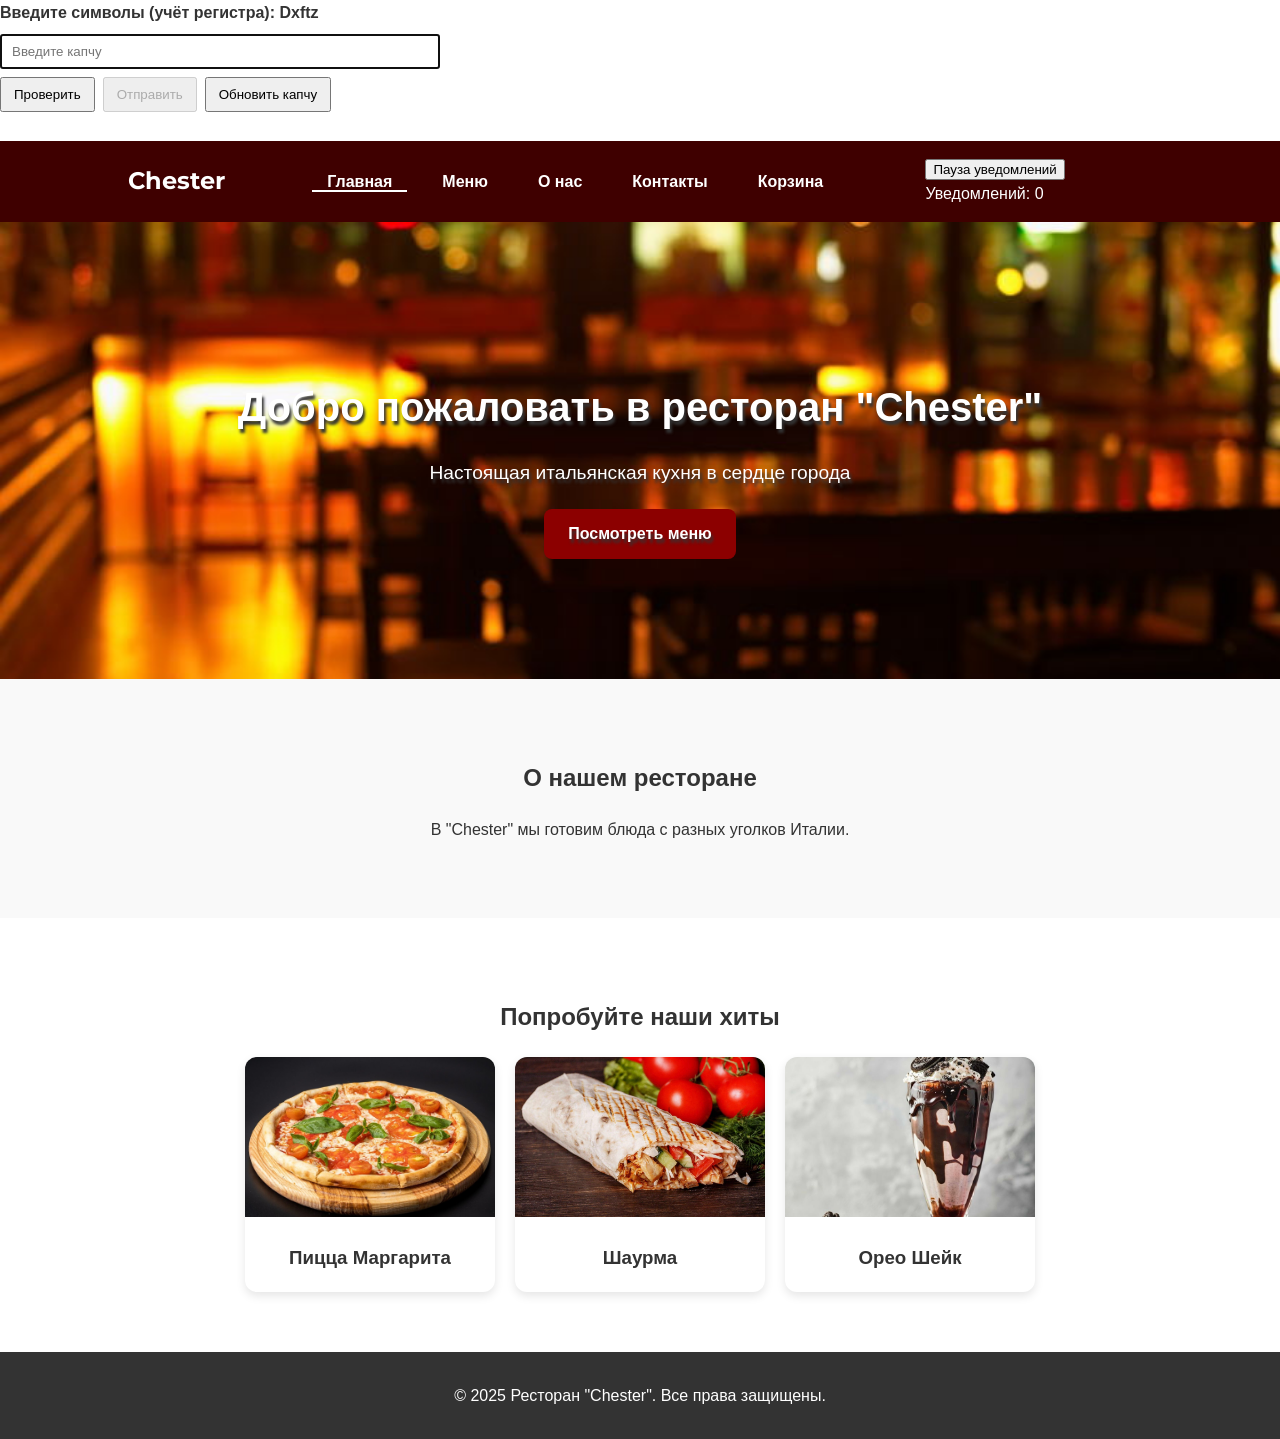
==== commit e1fe7ffd: "добавлен фавикон" ====
--- a/index.html
+++ b/index.html
@@ -4,6 +4,7 @@
     <meta charset="UTF-8">
     <meta name="viewport" content="width=device-width, initial-scale=1.0">
     <title>Ресторан "Chester"</title>
+    <link rel="icon" href="favicon.png">
     <link rel="stylesheet" href="styles.css">
     <link rel="preconnect" href="https://fonts.googleapis.com">
     <link rel="preconnect" href="https://fonts.gstatic.com" crossorigin>
@@ -219,14 +220,14 @@
                 <li><a href="cart.html">Корзина</a></li>
             </ul>
         </nav>
-        <div class="notifications-panel">
-          <div id="notify-btn" class="notify-button">
-            🔔
-            <span id="notify-count" class="notify-count">0</span>
+        <div class="notifications-info">
+          <button id="notify-btn" class="notify-btn">Пауза уведомлений</button>
+          <div class="notify-count-box">
+            Уведомлений: <span id="notify-count">0</span>
           </div>
-
-        <div id="notifications-list" class="notifications-list"></div>
-</div>
+        </div>
+
+        <div id="notifications-list"></div>
 
     </header>
 
@@ -288,47 +289,110 @@
         });
     </script>
 <script>
-// ====== УВЕДОМЛЕНИЯ ======
+// ЗАДАНИЕ 3: Логика уведомлений
+// =============================
 let notifyCount = 0;
 let intervalId;
-
-// Функция добавления уведомления
+const PAUSE_DURATION = 10000; // 10 секунд в миллисекундах (10000 = 10 сек)
+
+// Получаем элементы
+const notifyCountEl = document.getElementById("notify-count");
+const notifyBtn = document.getElementById("notify-btn");
+const notificationsBox = document.getElementById("notifications-list");
+
+
+// 1. Функция добавления уведомления
 function showNotification(text) {
-    const box = document.getElementById("notifications-list");
+    if (!notificationsBox) return;
 
     const elem = document.createElement("div");
-    elem.className = "notification-item";
+    elem.className = "notification-item"; // Вам нужно будет добавить стили для этого класса
     elem.textContent = text;
 
-    box.appendChild(elem);
-
-    // исчезает через 1.5 сек
+    // Вставляем новое уведомление в начало списка
+    notificationsBox.prepend(elem);
+
+    // Исчезает через 1.5 сек
     setTimeout(() => elem.remove(), 1500);
 }
 
-// Старт авто-уведомлений каждые 3 секунды
+
+// 2. Старт авто-уведомлений каждые 3 секунды
 function startNotifications() {
+    // На всякий случай останавливаем предыдущий интервал
+    clearInterval(intervalId); 
+    
+    // Запускаем новый интервал
     intervalId = setInterval(() => {
         notifyCount++;
-        document.getElementById("notify-count").textContent = notifyCount;
-
+        if (notifyCountEl) notifyCountEl.textContent = notifyCount;
         showNotification("Новое уведомление #" + notifyCount);
     }, 3000);
-}
-
+
+    if (notifyBtn) notifyBtn.textContent = "Пауза уведомлений";
+}
+
+
+// 3. Логика кнопки "Пауза уведомлений"
+if (notifyBtn) {
+    notifyBtn.addEventListener("click", () => {
+        // Останавливаем текущий интервал
+        clearInterval(intervalId);
+        
+        // Показываем уведомление о паузе
+        showNotification(`Уведомления приостановлены на ${PAUSE_DURATION / 1000} секунд`);
+
+        // Меняем текст кнопки и блокируем ее
+        notifyBtn.textContent = "Пауза (10 сек)";
+        notifyBtn.disabled = true;
+
+        // Устанавливаем таймер для возобновления
+        setTimeout(() => {
+            notifyBtn.disabled = false;
+            startNotifications(); // Начинаем заново
+            showNotification("Уведомления возобновлены!");
+        }, PAUSE_DURATION);
+    });
+}
+
+
+// Запускаем уведомления при загрузке страницы
 startNotifications();
-
-// Пауза уведомлений на 10 сек
-document.getElementById("notify-btn").addEventListener("click", () => {
-    clearInterval(intervalId);
-    showNotification("Пауза на 10 секунд...");
-
-    setTimeout(() => {
-        startNotifications();
-        showNotification("Счётчик возобновлён!");
-    }, 10000);
-});
-</script>
+</script>
+
+<script>
+// контейнер
+const notifList = document.getElementById("notifications-list");
+
+// делегирование событий (один обработчик)
+notifList.addEventListener("click", (e) => {
+    if (e.target.classList.contains("notif-close")) {
+        e.target.parentElement.remove();
+        updateNotifCounter();
+    }
+});
+
+// функция добавления уведомлений
+function addNotification(text) {
+    const div = document.createElement("div");
+    div.className = "notif-item";
+    div.innerHTML = `${text} <span class="notif-close">✖</span>`;
+    notifList.appendChild(div);
+    updateNotifCounter();
+}
+
+// обновить счетчик
+function updateNotifCounter() {
+    document.getElementById("notify-count").textContent =
+        notifList.children.length;
+}
+
+// тест — появление новых уведомлений каждые 3 сек
+setInterval(() => {
+    addNotification("Новое уведомление " + Date.now().toString().slice(-4));
+}, 3000);
+</script>
+
 
 </body>
 </html>
--- a/styles.css
+++ b/styles.css
@@ -277,82 +277,82 @@
 }
 
 /* Колокол (уведомления) */
-.notification {
-  position: relative;
-}
-
-.icon {
-  background: #f5f5f5;
-  border-radius: 50%;
-  width: 60px;
-  height: 60px;
-  display: flex;
-  justify-content: center;
-  align-items: center;
-  cursor: pointer;
-  position: relative;
-  transition: transform 0.3s ease;
-}
-
-.icon:hover {
-  transform: scale(1.05);
-}
-
-.count {
-  background: #ff3366;
-  color: white;
-  font-weight: bold;
-  border-radius: 50%;
-  padding: 4px 8px;
-  font-size: 12px;
-  position: absolute;
-  top: 5px;
-  right: 8px;
-}
-
-.dropdown {
-  position: absolute;
-  top: 70px;
-  right: 0;
-  width: 220px;
-  background: #ffffff;
-  border-radius: 16px;
-  box-shadow: 0 8px 20px rgba(0,0,0,0.3);
-  overflow: hidden;
-  opacity: 0;
-  transform: translateY(-10px);
-  pointer-events: none;
-  transition: all 0.3s ease;
-}
-
-.notification:hover .dropdown {
-  opacity: 1;
-  transform: translateY(0);
-  pointer-events: auto;
-}
-
-.dropdown .item {
-  padding: 12px 16px;
-  display: flex;
-  align-items: center;
-  gap: 8px;
-  color: #333;
-  font-weight: 500;
-  border-bottom: 1px solid #eee;
-}
-
-.dropdown .item:last-child {
-  border-bottom: none;
-}
-
-.dropdown .item.active {
-  background-color: #f3f3f3;
-  font-weight: bold;
-}
-
-.dropdown .item:hover {
-  background-color: #8a0707;
-}
+
+/* панель уведомлений */
+.notifications-panel {
+    display: flex;
+    flex-direction: column;
+    align-items: flex-end;
+    margin-left: 15px;
+    position: relative;
+}
+
+/* иконка */
+.notify-icon {
+    position: relative;
+    font-size: 22px;
+    cursor: pointer;
+    user-select: none;
+    line-height: 1;
+}
+
+/* кружок-счётчик */
+.notify-count {
+    background: #d60000;
+    color: white;
+    padding: 2px 6px;
+    border-radius: 50%;
+    font-size: 11px;
+    font-weight: 700;
+    position: absolute;
+    top: -6px;
+    right: -10px;
+    min-width: 18px;
+    text-align: center;
+}
+
+/* список уведомлений */
+.notifications-list {
+    margin-top: 12px;
+    display: none;
+    background: white;
+    color: black;
+    border-radius: 10px;
+    padding: 12px;
+    min-width: 200px;
+    box-shadow: 0 4px 14px rgba(0,0,0,0.25);
+    position: absolute;
+    top: 30px;
+    right: 0;
+    z-index: 2000;
+}
+
+.notifications-list.visible {
+    display: block;
+}
+
+/* стиль каждого уведомления */
+.notifications-list .notif-item {
+    padding: 8px 5px;
+    border-bottom: 1px solid #eee;
+    font-size: 14px;
+    text-align: left;
+}
+
+.notifications-list .notif-item:last-child {
+    border-bottom: none;
+}
+
+/* На телефоне notifications-панель уходит вправо, НЕ ломая бургер */
+@media (max-width: 768px) {
+    .notifications-panel {
+        position: absolute;
+        right: 60px;
+        top: 18px;
+    }
+}
+
+
 
 /* Секции */
 section {
